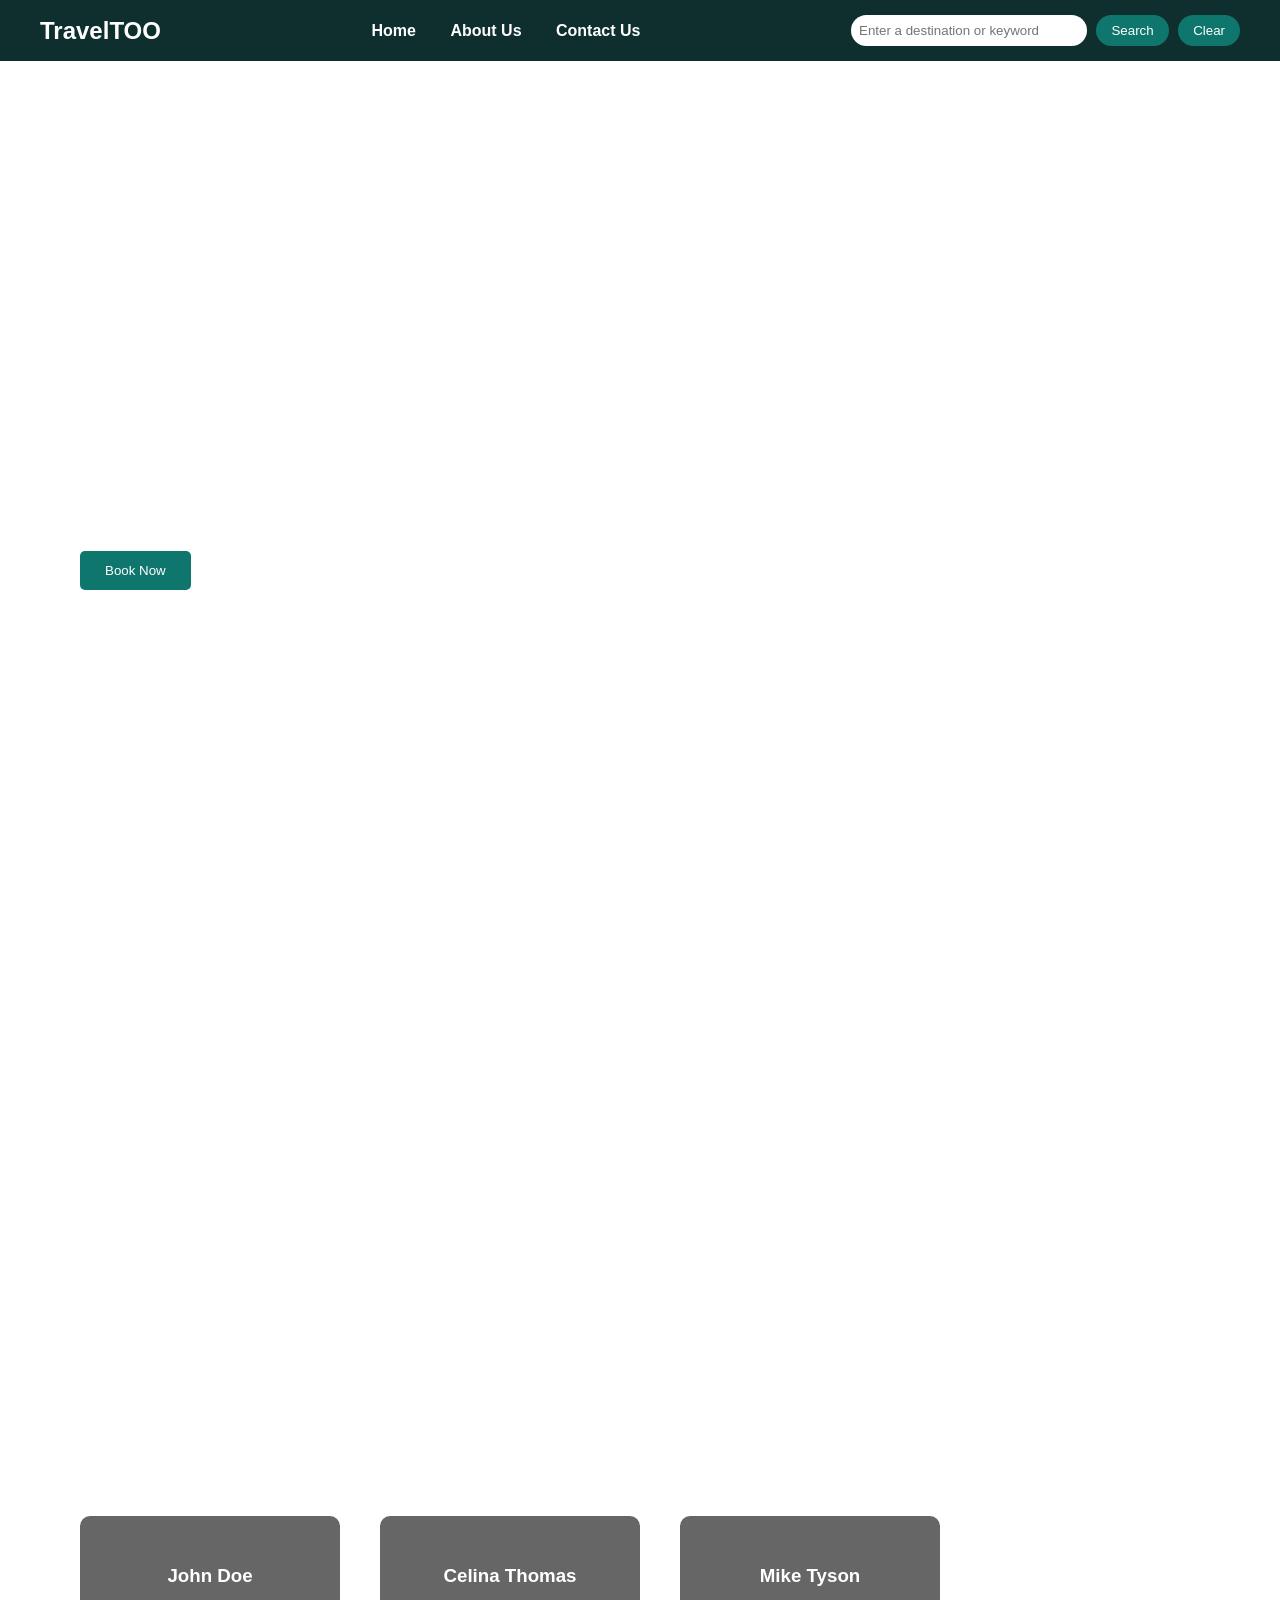
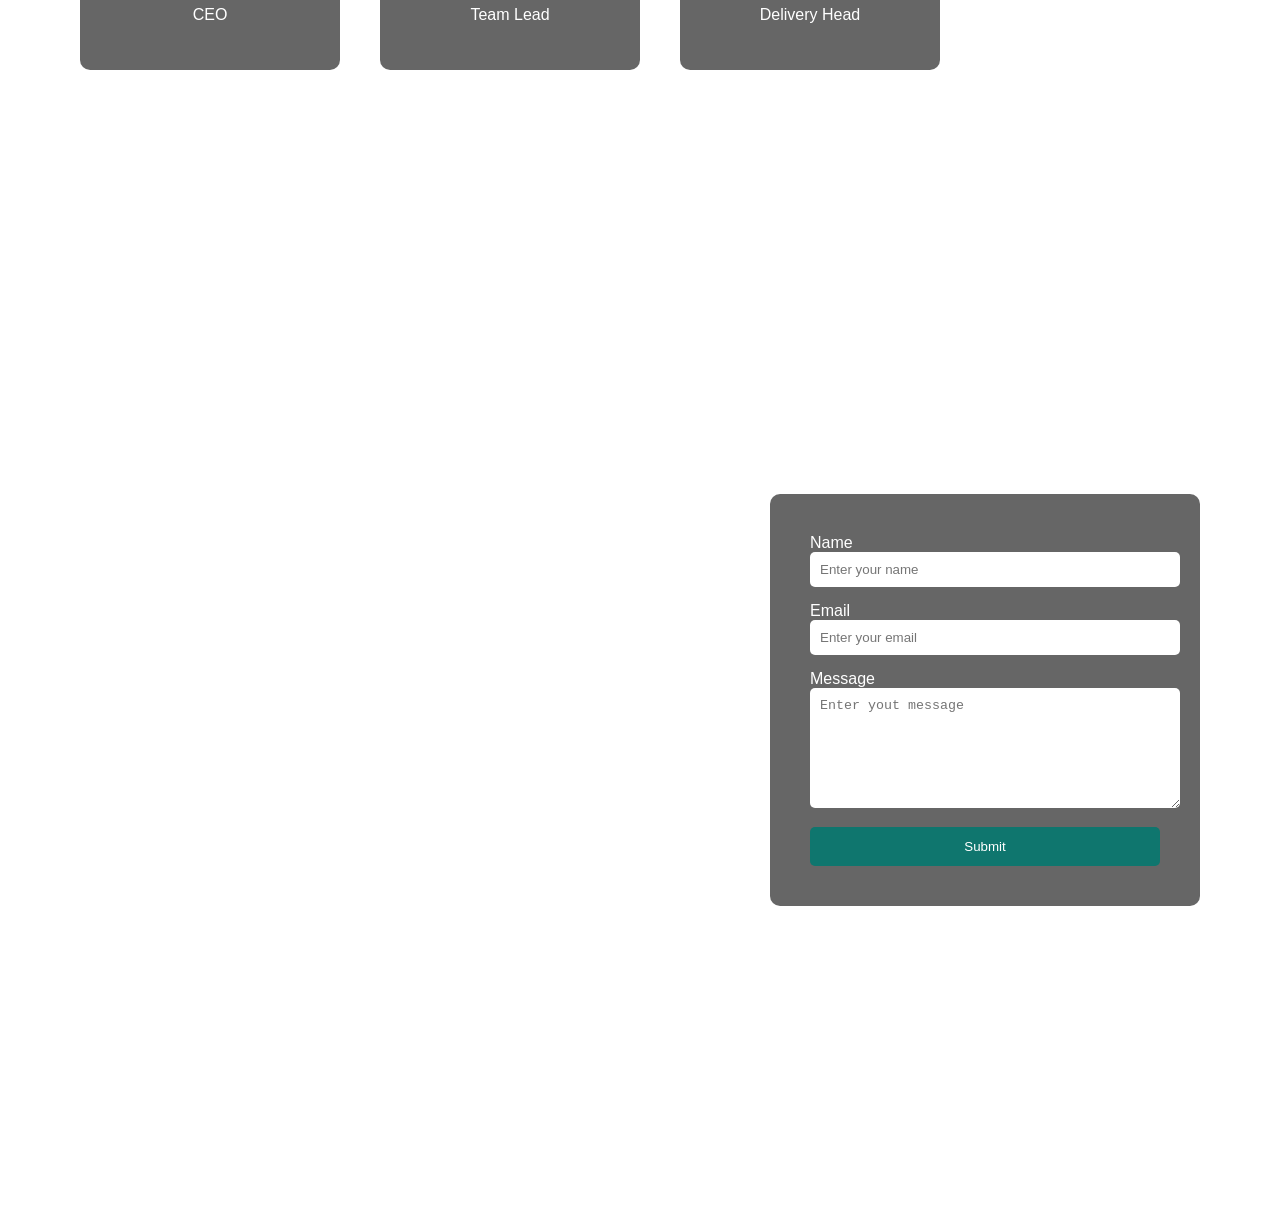
==== index.html @ eb1c8ffa "Rename travel_remmendation.html to index.html" ====
<!DOCTYPE html>
<html>
    <head>
        <meta charset="UTF-8">
        <meta name="viewport" content="width=device-width, initial-scale=1.0">
        <title>TravelTOO</title>
        <link rel="stylesheet" href="./styles.css">       
    </head>
    <body>
        <nav>
            <h2>TravelTOO</h2>
            <div class="nav-links">
                <a href="#home">Home</a>
                <a href="#about">About Us</a>
                <a href="#contact">Contact Us</a>
            </div>
            <div class="search-box">
                <input type="text" id="searchInput" placeholder="Enter a destination or keyword">
                <button id="searchBtn">Search</button>
                <button id="clearBtn">Clear</button>
            </div>
        </nav>
        <section id="home" class="hero">
            <div>
                <h1>EXPLORE DREAM DESTINATION</h1>
                <p>
                    The Travel Recommendation App helps users explore popular travel destinations
                    through an interactive and user-friendly interface. It allows users to search
                    for beaches, temples and countries to discover amazing places and plan trips easily.
                </p>
                <button>Book Now</button>
            </div>
        </section>

        <section id="results"></section>

        <section id="about" class="about-section">
        <h1>ABOUT US</h1>
        <p class="about-text">
            Welcome to our company. We are a team of passionate individuals dedicated to
            helping travelers discover amazing destinations around the world.
            Our mission is to provide the best travel experience through innovation,
            teamwork and customer satisfaction.
        </p>
        <h2 class="team-title">Our Team</h2>
        <div class="team-container">
            <div class="team-card">
                <h3>John Doe</h3>
                <p>CEO</p>
            </div>
            <div class="card">
                <h3>Celina Thomas</h3>
                <p>Team Lead</p>
            </div>
            <div class="card">
                <h3>Mike Tyson</h3>
                <p>Delivery Head</p>
            </div>
        </div>
        </section>
        <section id="contact" class="contact-section">
            <div class="contact-left">
                <h1>CONTACT US</h1>
                <P>Get in touch</P>
            </div>
            <div class="contact-form">
                <form>
                    <label>Name</label>
                    <input type="text" placeholder="Enter your name">
                    <label>Email</label>
                    <input type="email" placeholder="Enter your email">
                    <label>Message</label>
                    <textarea placeholder="Enter yout message"></textarea>

                    <button type="submit">Submit</button>
                </form>
            </div>
        </section>
        <script src="./travel_recommendation.js"></script>
    </body>
</html>
---- styles.css ----
nav{
    background:#0f2f2f;
    color:white;
    padding:15px 40px;
    display:flex;
    align-items:center;
    justify-content:space-between;
}

nav h2{
    margin:0;
}

.nav-links a{
    color:white;
    text-decoration:none;
    margin:0 15px;
    font-weight:bold;
}

.nav-links a:hover{
    color:#38bdf8;
}

.search-box input{
    padding:8px;
    border-radius:20px;
    border:none;
    width:220px;
}

.search-box button{
    padding:8px 15px;
    border:none;
    border-radius:20px;
    background:#0f766e;
    color:white;
    cursor:pointer;
    margin-left:5px;
}

.search-box button:hover{
    background:#115e59;
}

body{
    margin:0;
    font-family: Arial, Helvetica, sans-serif;
}

.hero{
    height:90vh;
    background-image:url("https://images.unsplash.com/photo-1772763774439-4c7927ae99f9?q=80&w=687&auto=format&fit=crop&ixlib=rb-4.1.0&ixid=M3wxMjA3fDB8MHxwaG90by1wYWdlfHx8fGVufDB8fHx8fA%3D%3D");
    background-size:cover;
    background-position:center;
    display:flex;
    align-items:center;
    padding-left:80px;
    color:white;
}

.hero-content{
    max-width:500px;
}

.hero h1{
    font-size:60px;
    margin-bottom:20px;
}

.hero p{
    font-size:16px;
    line-height:1.6;
    margin-bottom:20px;
}

.hero button{
    background:#0f766e;
    color:white;
    border:none;
    padding:12px 25px;
    cursor:pointer;
    border-radius:5px;
}

.about-section{
    background-image:url("https://images.unsplash.com/photo-1773723055881-6bd2a4f85cea?q=80&w=687&auto=format&fit=crop&ixlib=rb-4.1.0&ixid=M3wxMjA3fDB8MHxwaG90by1wYWdlfHx8fGVufDB8fHx8fA%3D%3D");
    background-size:cover;
    background-position:center;
    color:white;
    padding:100px 80px;
}

.about-section h1{
    font-size:60px;
}

.about-text{
    max-width:900px;
    line-height:1.7;
    margin-bottom:60px;
}

.team-title{
    font-size:40px;
    margin-bottom:30px;
}

.team-container{
    display:flex;
    gap:40px;
}

.card{
    background:rgba(0,0,0,0.6);
    padding:30px;
    border-radius:10px;
    width:200px;
    text-align:center;
}

/* contact */

.contact-section{
    height:100vh;
    background-image:url("https://images.unsplash.com/photo-1772289767373-f518bdbd08d7?q=80&w=1170&auto=format&fit=crop&ixlib=rb-4.1.0&ixid=M3wxMjA3fDB8MHxwaG90by1wYWdlfHx8fGVufDB8fHx8fA%3D%3D");
    background-size:cover;
    background-position:center;
    display:flex;
    align-items:center;
    justify-content:space-between;
    padding:80px;
    color:white;
}

.contact-left h1{
    font-size:60px;
}

.contact-form{
    background:rgba(0,0,0,0.6);
    padding:40px;
    border-radius:10px;
    width:350px;
}

.contact-form input,
.contact-form textarea{
    width:100%;
    padding:10px;
    margin-bottom:15px;
    border:none;
    border-radius:5px;
}

.contact-form textarea{
    height:100px;
}

.contact-form button{
    width:100%;
    padding:12px;
    border:none;
    background:#0f766e;
    color:white;
    border-radius:5px;
    cursor:pointer;
}

.team-card{
    background:rgba(0,0,0,0.6);
    padding:30px;
    border-radius:10px;
    width:200px;
    text-align:center;
}
/* resultados de search */
#results{
    display:grid;
    grid-template-columns: repeat(auto-fit, minmax(320px, 1fr));
    gap:40px;
    padding:80px;

    background-image:url("https://images.unsplash.com/photo-1501785888041-af3ef285b470");
    background-size:cover;
    background-position:center;
    background-attachment:fixed;
}

.result-card{
    background:white;
    border-radius:15px;
    overflow:hidden;
    box-shadow:0 15px 30px rgba(0,0,0,0.2);
    text-align:center;
}

.result-card img{
    width:100%;
    height:220px;
    object-fit:cover;
}

.result-card h3{
    margin-top:15px;
}

.result-card p{
    padding:15px;
    color:#555;
}
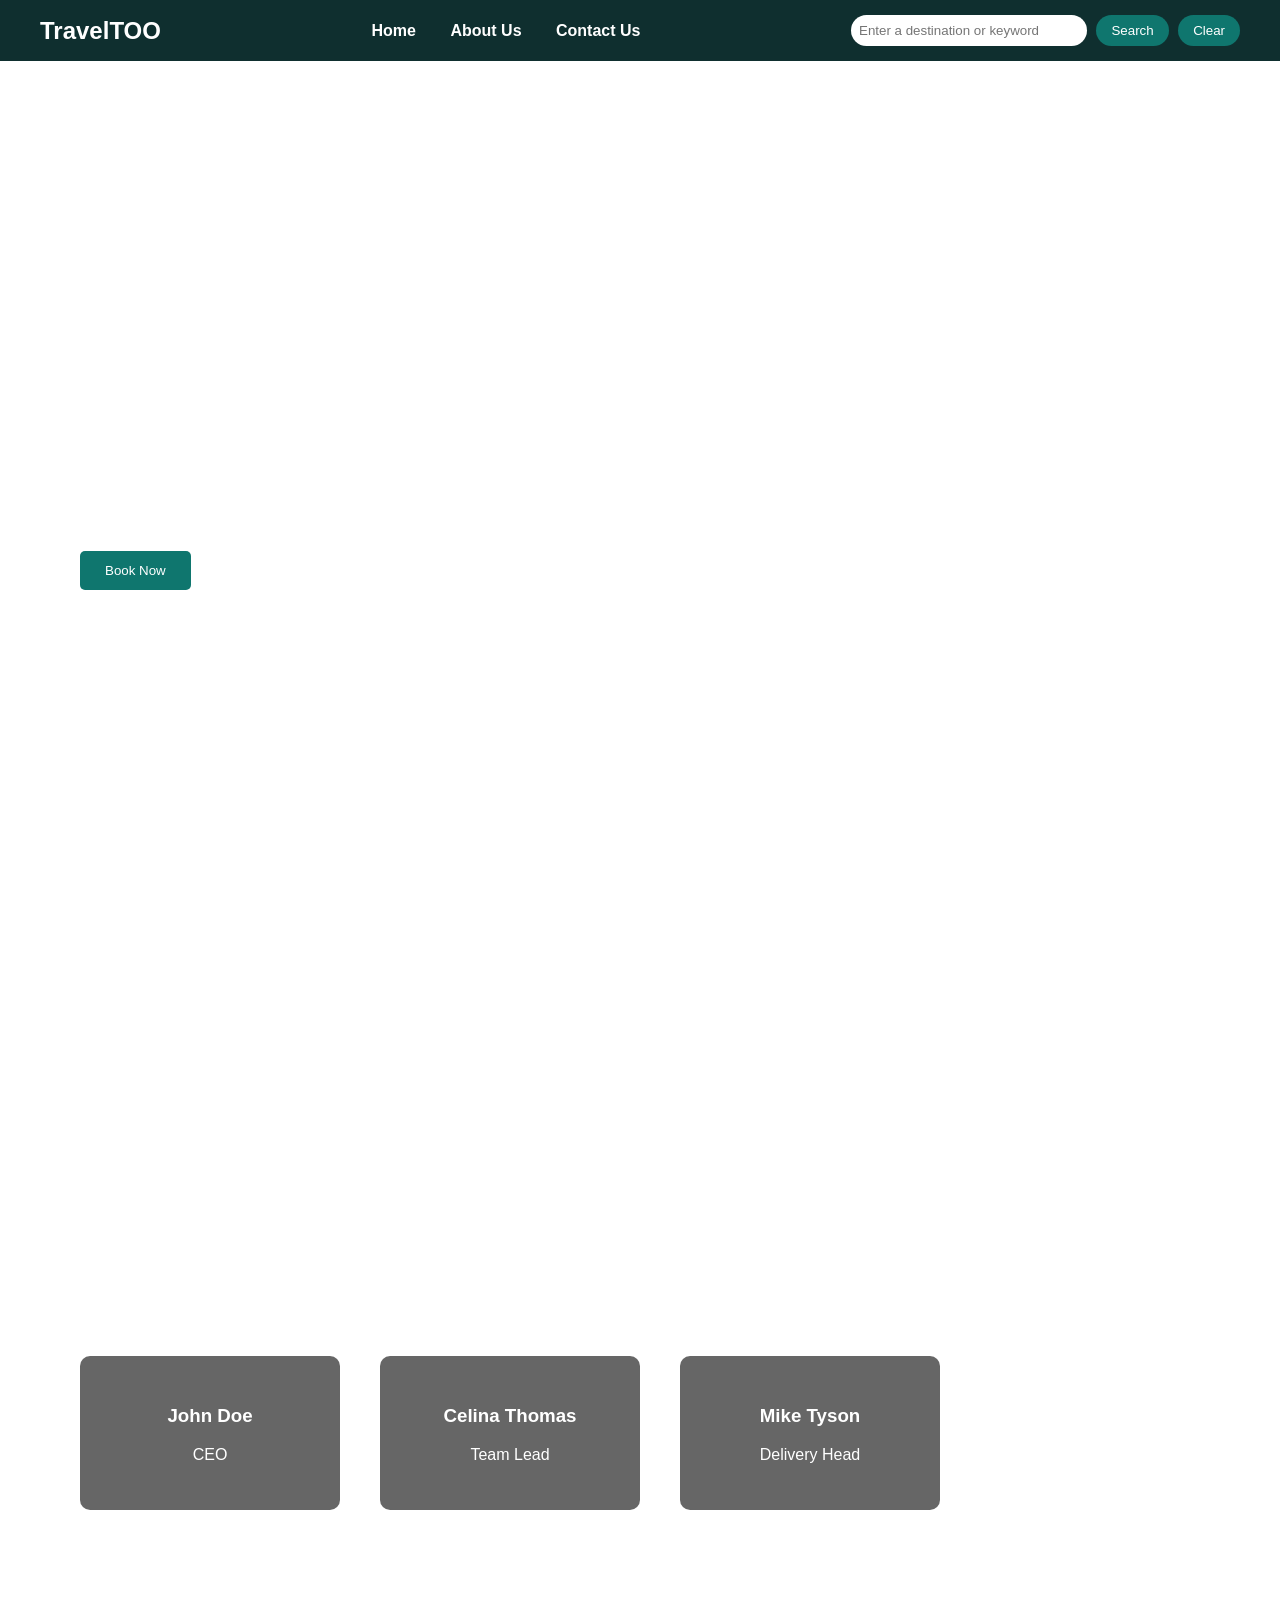
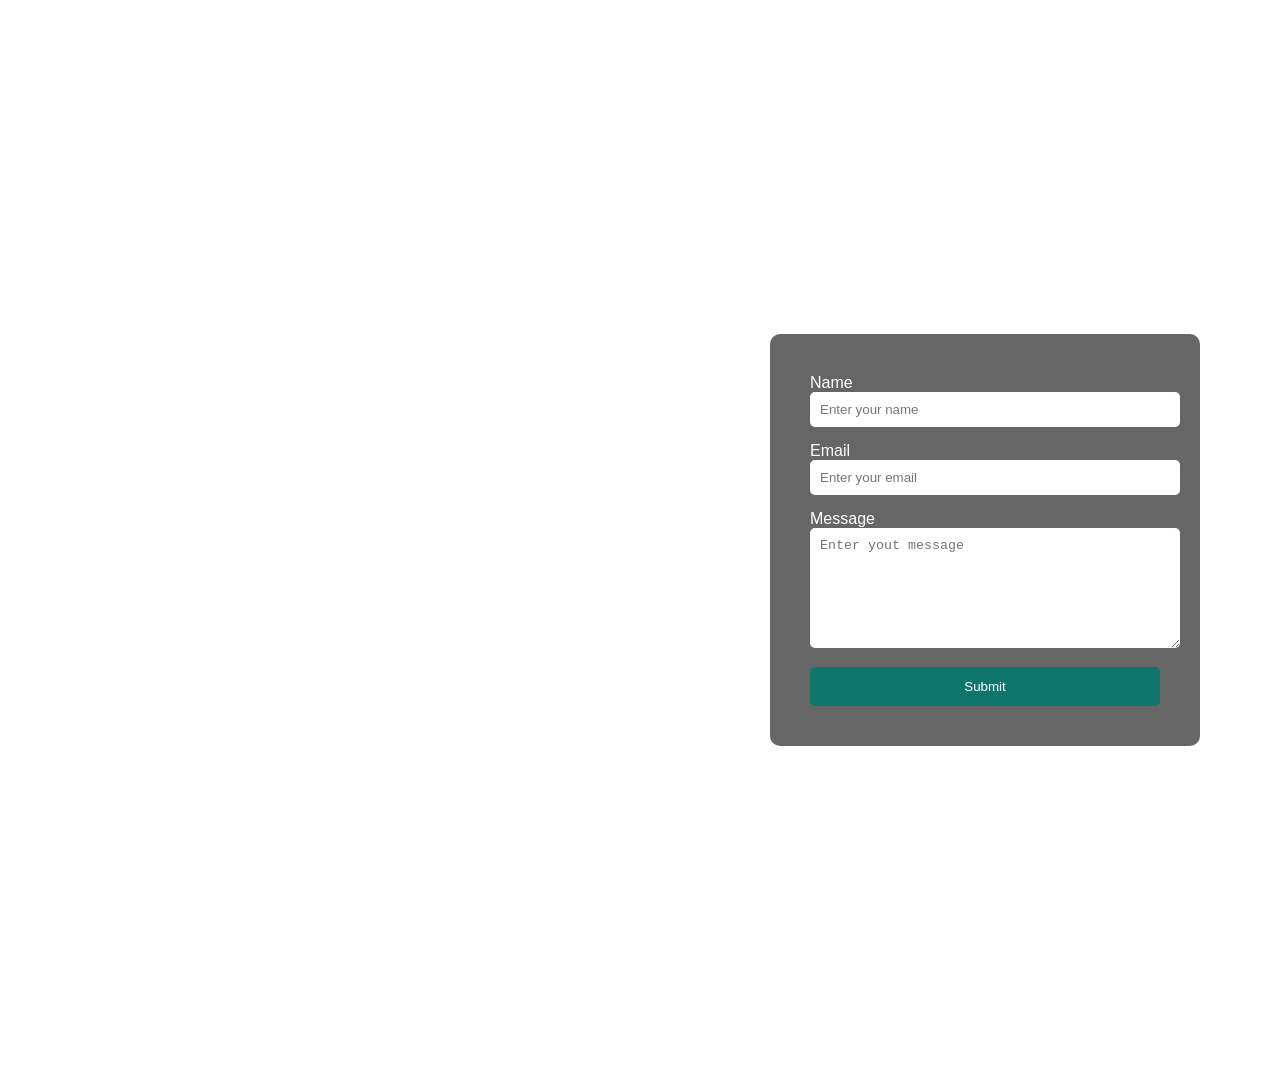
==== commit 7ead03de: "Correccion para el section results" ====
--- a/index.html
+++ b/index.html
@@ -20,6 +20,7 @@
                 <button id="clearBtn">Clear</button>
             </div>
         </nav>
+        <section id="results"></section>
         <section id="home" class="hero">
             <div>
                 <h1>EXPLORE DREAM DESTINATION</h1>
@@ -31,8 +32,6 @@
                 <button>Book Now</button>
             </div>
         </section>
-
-        <section id="results"></section>
 
         <section id="about" class="about-section">
         <h1>ABOUT US</h1>
--- a/styles.css
+++ b/styles.css
@@ -177,7 +177,7 @@
 }
 /* resultados de search */
 #results{
-    display:grid;
+    display:none;
     grid-template-columns: repeat(auto-fit, minmax(320px, 1fr));
     gap:40px;
     padding:80px;
